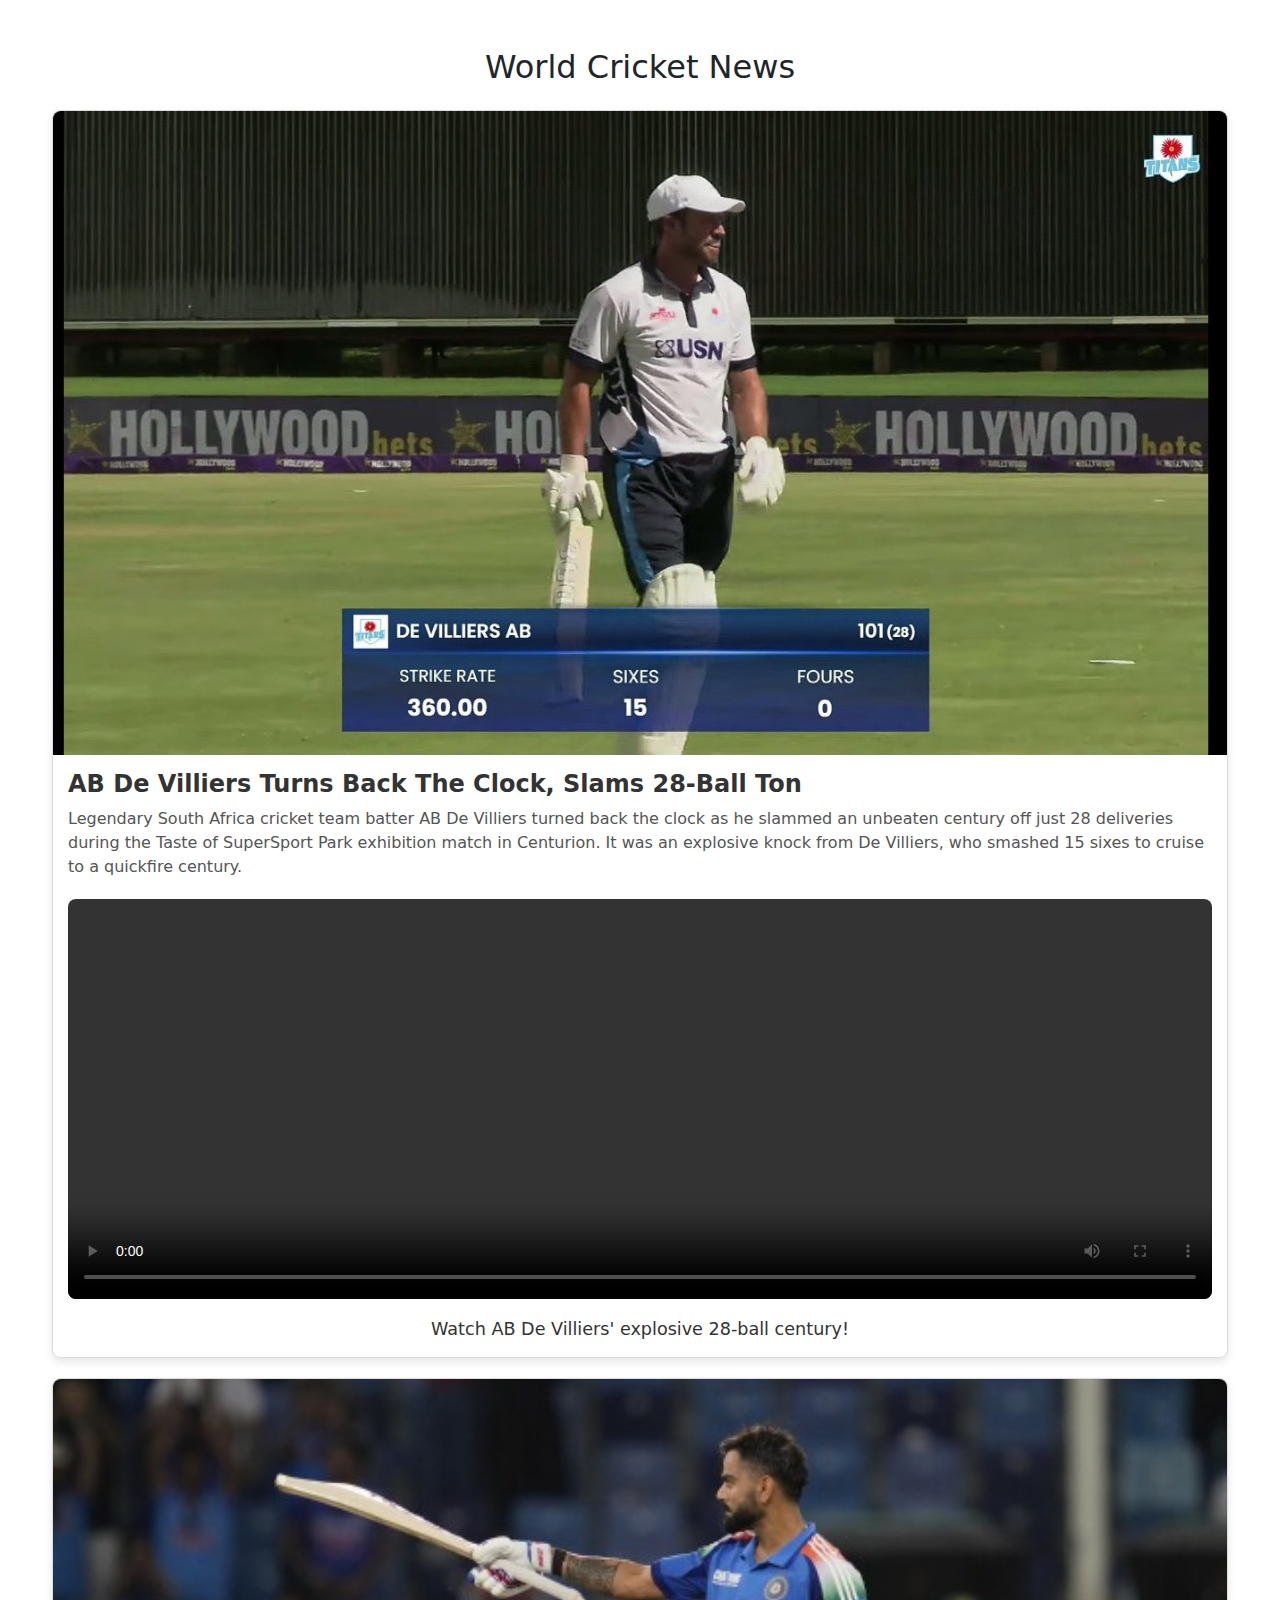
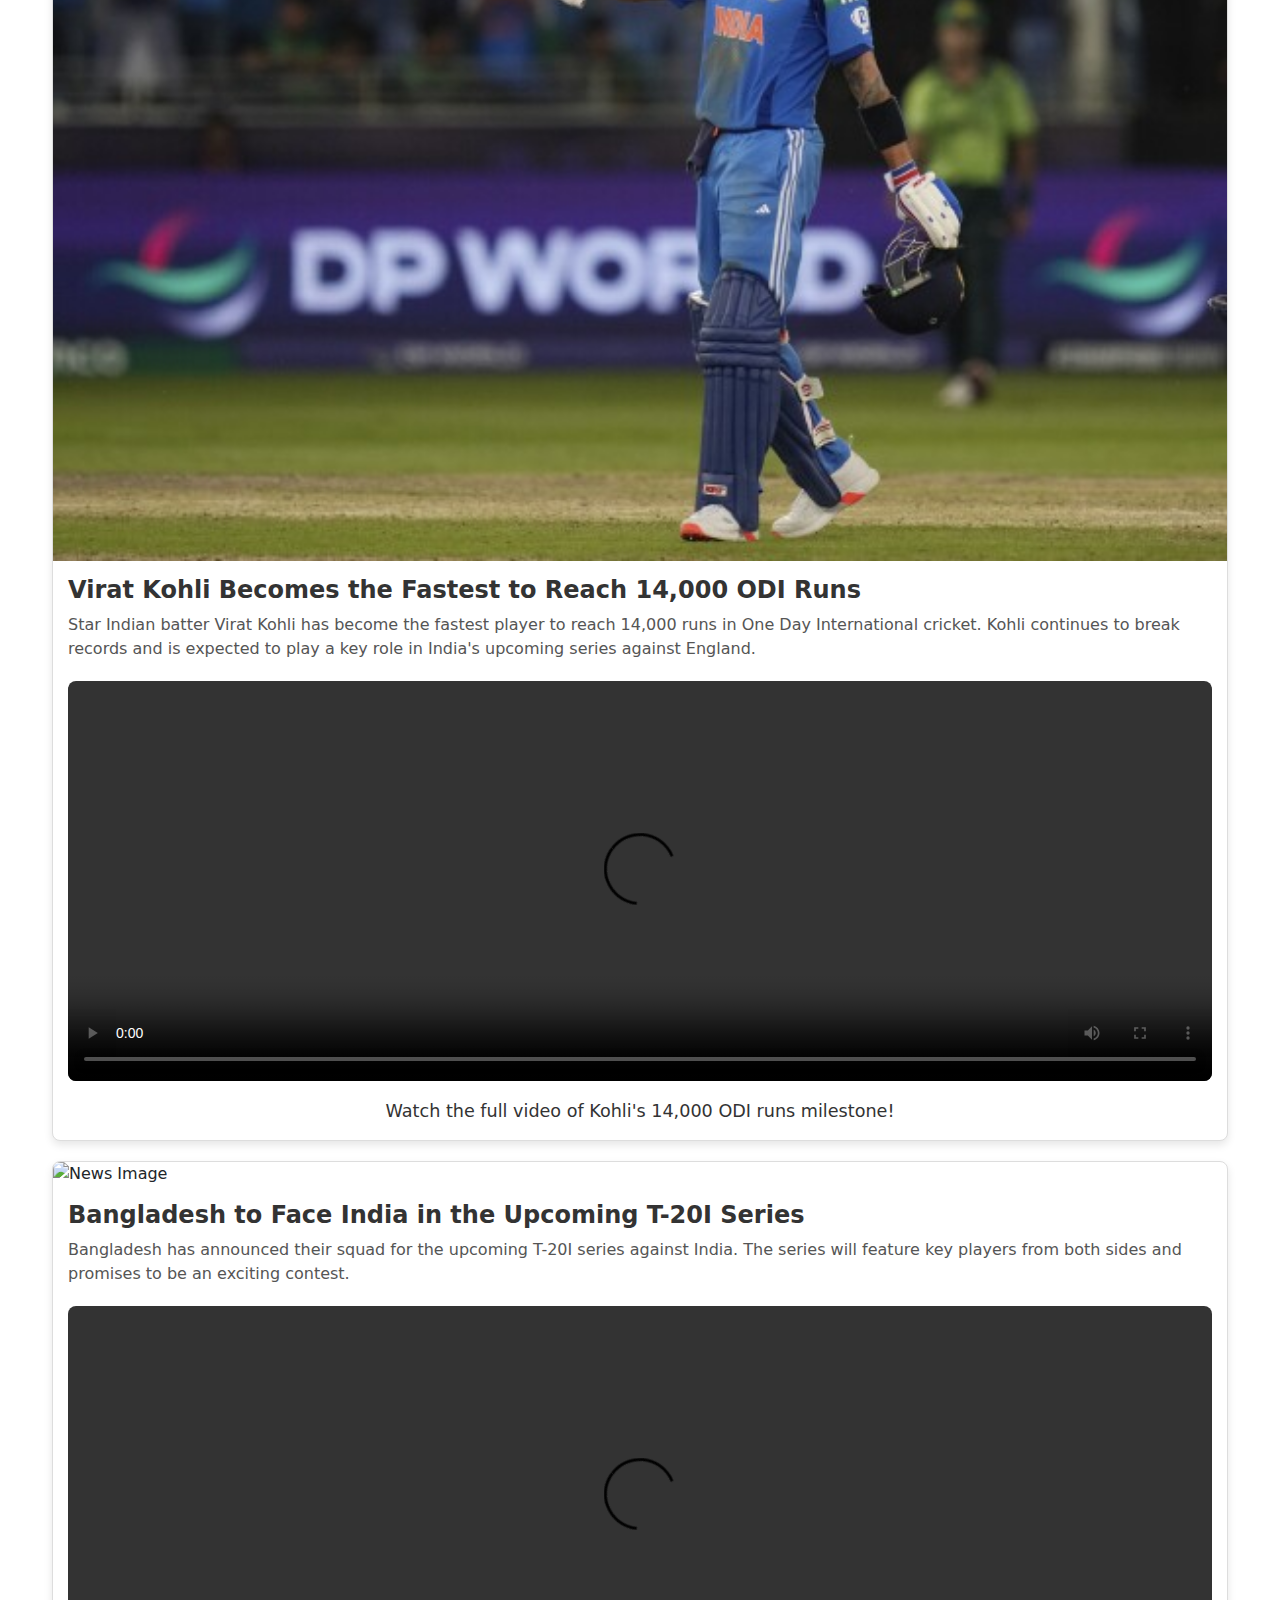
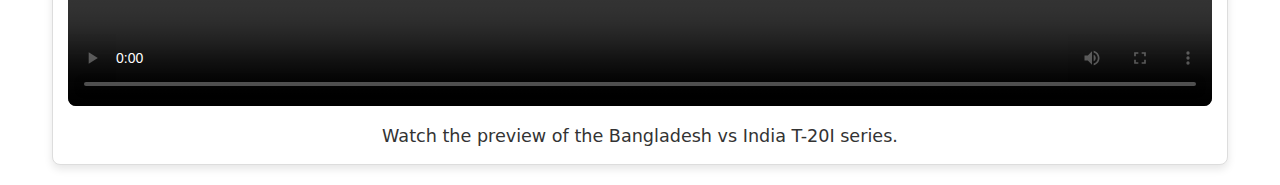
==== news.html @ 0e2b9bcd "update data" ====
<!DOCTYPE html>
<html lang="en">
<head>
    <meta charset="UTF-8">
    <meta name="viewport" content="width=device-width, initial-scale=1.0">
    <title>Cricket News</title>
    <link href="https://cdn.jsdelivr.net/npm/bootstrap@5.3.0-alpha1/dist/css/bootstrap.min.css" rel="stylesheet">
    <style>
        .news-card {
            background-color: #fff;
            border: 1px solid #ddd;
            border-radius: 8px;
            box-shadow: 0 4px 8px rgba(0, 0, 0, 0.1);
            margin-bottom: 20px;
        }

        .news-card img {
            width: 100%;
            height: auto;
            border-top-left-radius: 8px;
            border-top-right-radius: 8px;
        }
        

        .news-card-body {
            padding: 15px;
        }

        .news-title {
            font-size: 1.5rem;
            font-weight: bold;
            color: #333;
        }

        .news-description {
            font-size: 1rem;
            color: #555;
            margin-bottom: 15px;
        }

        .video-section {
            margin-top: 20px;
            text-align: center;
        }

        .video-section video {
            width: 100%;
            height: 400px;
            border-radius: 8px;
        }

        .video-description {
            margin-top: 10px;
            font-size: 1.1rem;
            color: #333;
        }

        .container {
            max-width: 1200px;
            margin: auto;
        }
        .navbar {
            background-color: #0b0c0c;
        }

        /* Text color white for navbar links */
        .navbar-nav .nav-link {
            color: #fff; /* Set navbar links text to white */
        }

        .navbar-nav .nav-link.active {
            color: #ffd700; /* Active link color */
        }

        /* Make the "CricketHub" brand text white */
        .navbar-brand {
            color: #fff; /* Set brand text to white */
        }
    </style>
</head>
<body>
    

    <div class="container mt-5">
        <h2 class="text-center mb-4">World Cricket News</h2>

        <!-- Cricket News Card 1 -->
        <div class="news-card">
            <img src="Roxabd.jpeg" alt="News Image">
            <div class="news-card-body">
                <h3 class="news-title">AB De Villiers Turns Back The Clock, Slams 28-Ball Ton</h3>
                <p class="news-description">
                    Legendary South Africa cricket team batter AB De Villiers turned back the clock as he slammed an unbeaten century off just 28 deliveries during the Taste of SuperSport Park exhibition match in Centurion. It was an explosive knock from De Villiers, who smashed 15 sixes to cruise to a quickfire century.
                </p>
                
                <!-- Video Section -->
                <div class="video-section">
                    <video controls>
                        <iframe width="100%" height="315" src="https://www.youtube.com/embed/uyDgtPW0onY" title="AB De Villiers 28-Ball Ton" frameborder="0" allow="accelerometer; autoplay; encrypted-media; gyroscope; picture-in-picture" allowfullscreen></iframe>

                        Your browser does not support the video tag.
                    </video>
                    <div class="video-description">
                        Watch AB De Villiers' explosive 28-ball century!
                    </div>
                </div>
            </div>
        </div>

        <!-- Cricket News Card 2 -->
        <div class="news-card">
            <img src="virat.3.jpeg" alt="News Image">
            <div class="news-card-body">
                <h3 class="news-title">Virat Kohli Becomes the Fastest to Reach 14,000 ODI Runs</h3>
                <p class="news-description">
                    Star Indian batter Virat Kohli has become the fastest player to reach 14,000 runs in One Day International cricket. Kohli continues to break records and is expected to play a key role in India's upcoming series against England.
                </p>
                
                <!-- Video Section -->
                <div class="video-section">
                    <video controls>
                        <source src="video/virat-kohli-14000-runs.mp4" type="video/mp4">
                        Your browser does not support the video tag.
                    </video>
                    <div class="video-description">
                        Watch the full video of Kohli's 14,000 ODI runs milestone!
                    </div>
                </div>
            </div>
        </div>

        <!-- Cricket News Card 3 -->
        <div class="news-card">
            <img src="https://via.placeholder.com/1200x400?text=Cricket+News+Image+3" alt="News Image">
            <div class="news-card-body">
                <h3 class="news-title">Bangladesh to Face India in the Upcoming T-20I Series</h3>
                <p class="news-description">
                    Bangladesh has announced their squad for the upcoming T-20I series against India. The series will feature key players from both sides and promises to be an exciting contest.
                </p>
                
                <!-- Video Section -->
                <div class="video-section">
                    <video controls>
                        <source src="video/bangladesh-vs-india-t20i.mp4" type="video/mp4">
                        Your browser does not support the video tag.
                    </video>
                    <div class="video-description">
                        Watch the preview of the Bangladesh vs India T-20I series.
                    </div>
                </div>
            </div>
        </div>

    </div>

    <!-- Bootstrap JS and dependencies -->
    <script src="https://cdn.jsdelivr.net/npm/@popperjs/core@2.11.6/dist/umd/popper.min.js"></script>
    <script src="https://cdn.jsdelivr.net/npm/bootstrap@5.3.0-alpha1/dist/js/bootstrap.min.js"></script>

</body>
</html>
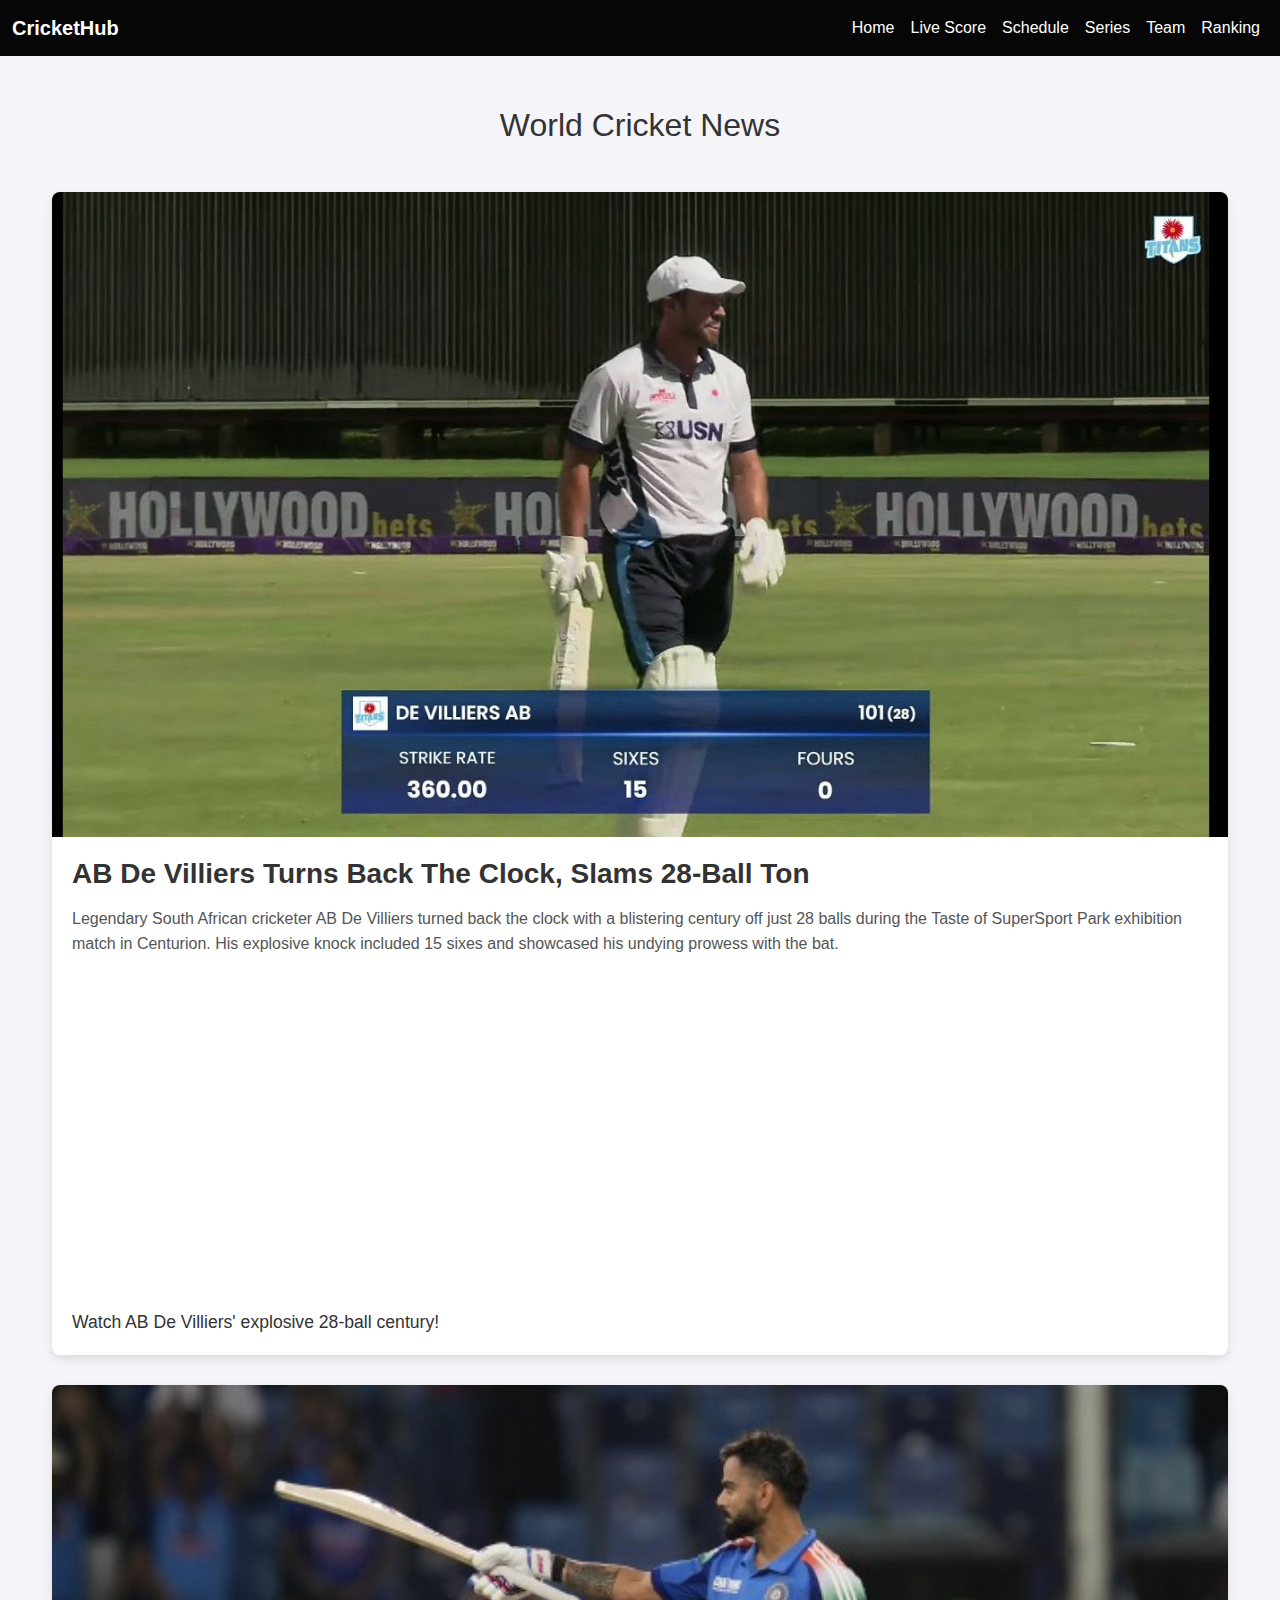
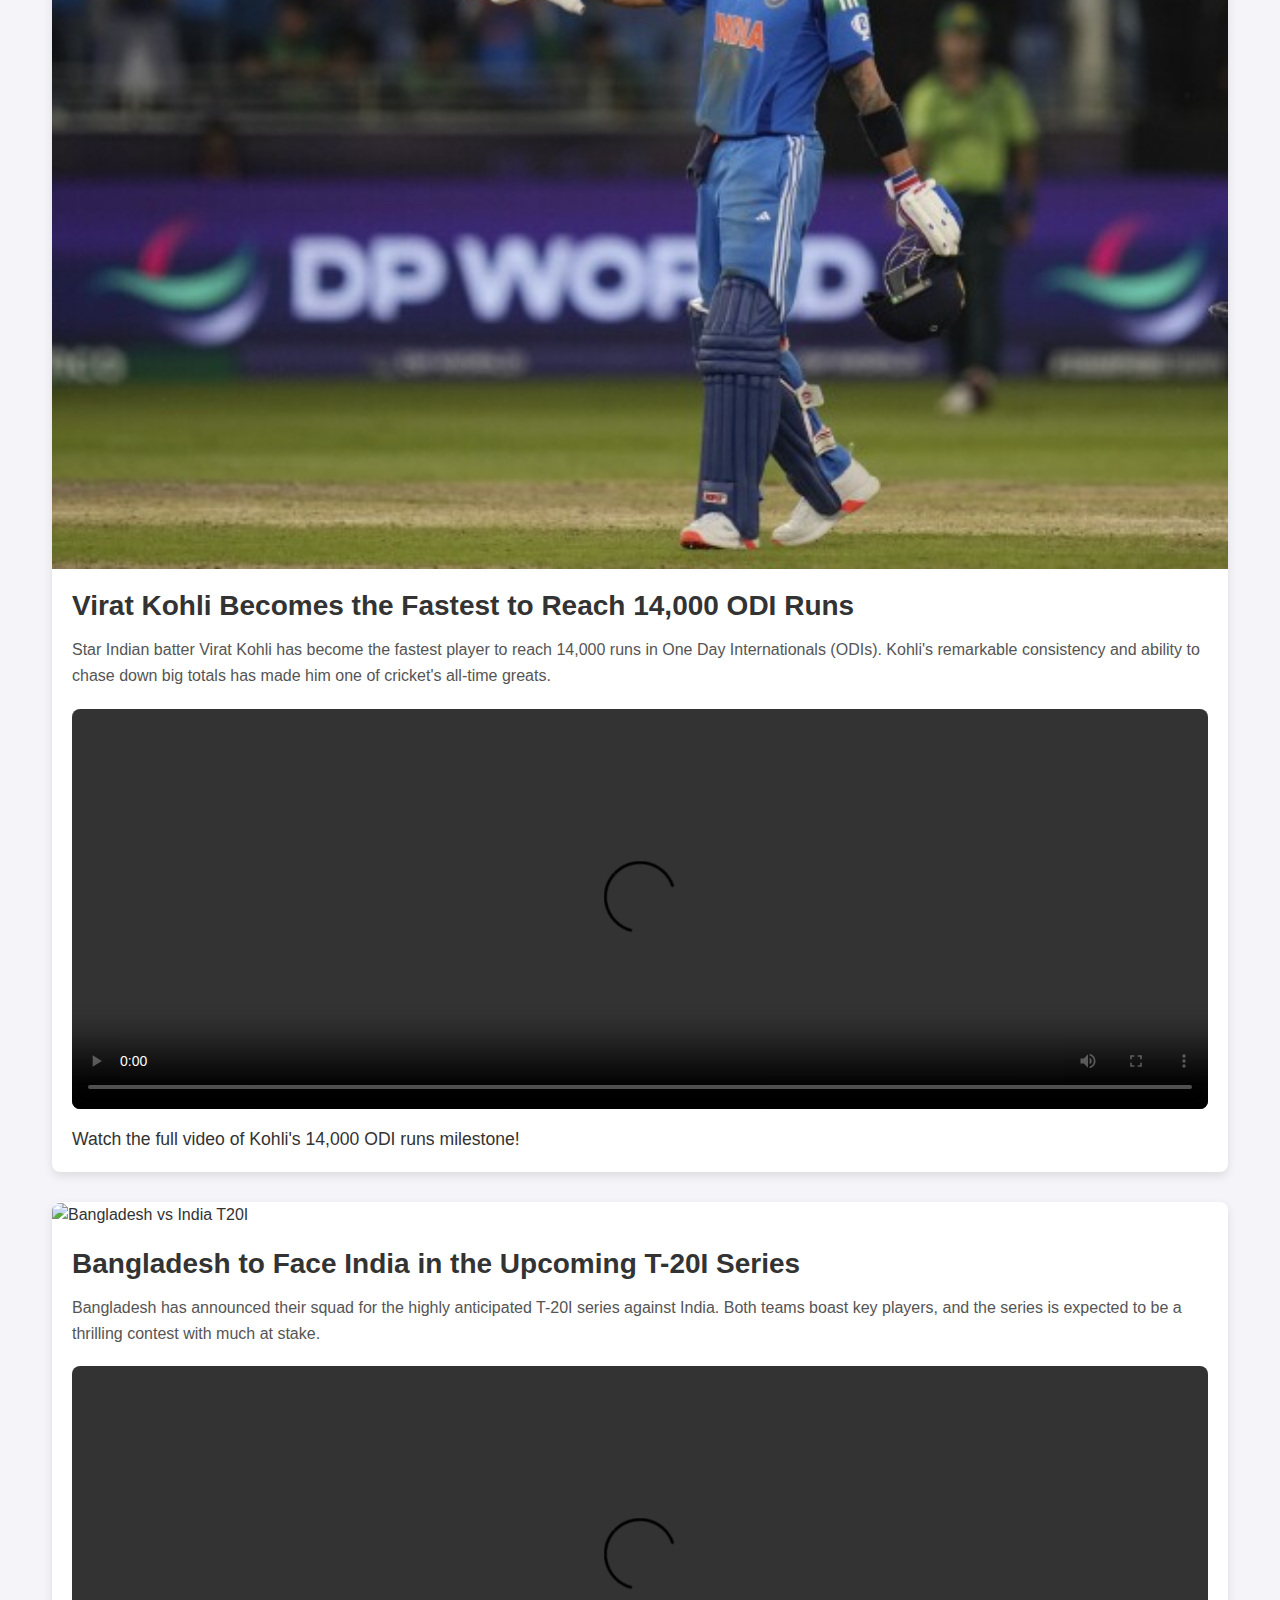
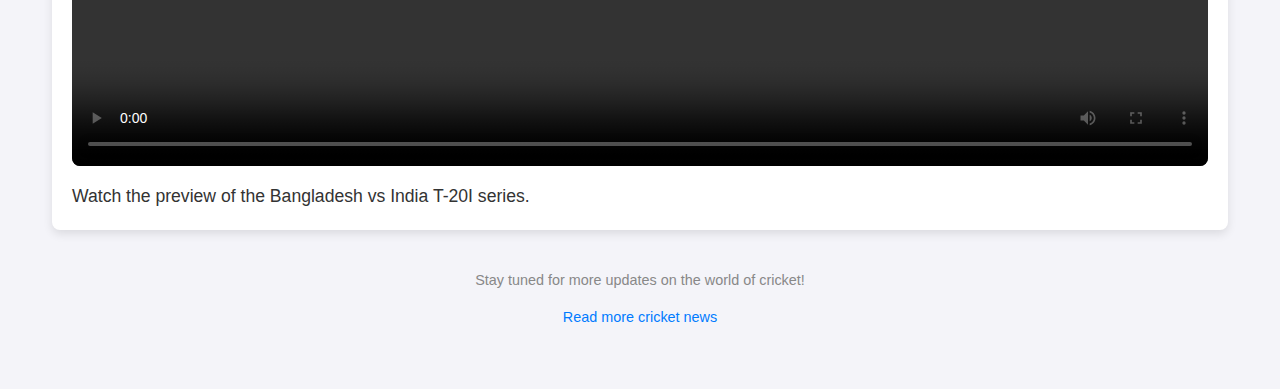
==== commit ff9d4daa: "update navbar" ====
--- a/news.html
+++ b/news.html
@@ -1,46 +1,79 @@
 <!DOCTYPE html>
 <html lang="en">
+
 <head>
     <meta charset="UTF-8">
     <meta name="viewport" content="width=device-width, initial-scale=1.0">
     <title>Cricket News</title>
     <link href="https://cdn.jsdelivr.net/npm/bootstrap@5.3.0-alpha1/dist/css/bootstrap.min.css" rel="stylesheet">
     <style>
+        body {
+            font-family: 'Arial', sans-serif;
+            background-color: #f4f4f9;
+            color: #333;
+        }
+
+        .navbar {
+            background-color: #060606;
+        }
+
+        .navbar-brand {
+            color: white;
+            font-weight: bold;
+        }
+        .navbar-nav .nav-link {
+            color: #fff !important;
+        }
+
+        .navbar-nav .nav-link.active {
+            color: #fff !important;
+        }
+
+        .container {
+            max-width: 1200px;
+            margin: 50px auto;
+        }
+
         .news-card {
             background-color: #fff;
-            border: 1px solid #ddd;
             border-radius: 8px;
-            box-shadow: 0 4px 8px rgba(0, 0, 0, 0.1);
-            margin-bottom: 20px;
+            box-shadow: 0 4px 10px rgba(0, 0, 0, 0.1);
+            margin-bottom: 30px;
+            transition: transform 0.3s ease;
+        }
+
+        .news-card:hover {
+            transform: translateY(-5px);
         }
 
         .news-card img {
             width: 100%;
-            height: auto;
+            height: 100%;
+            object-fit: cover;
             border-top-left-radius: 8px;
             border-top-right-radius: 8px;
         }
-        
 
         .news-card-body {
-            padding: 15px;
+            padding: 20px;
         }
 
         .news-title {
-            font-size: 1.5rem;
+            font-size: 1.75rem;
             font-weight: bold;
             color: #333;
+            margin-bottom: 15px;
         }
 
         .news-description {
             font-size: 1rem;
             color: #555;
-            margin-bottom: 15px;
+            line-height: 1.6;
+            margin-bottom: 20px;
         }
 
         .video-section {
             margin-top: 20px;
-            text-align: center;
         }
 
         .video-section video {
@@ -55,51 +88,76 @@
             color: #333;
         }
 
-        .container {
-            max-width: 1200px;
-            margin: auto;
-        }
-        .navbar {
-            background-color: #0b0c0c;
-        }
-
-        /* Text color white for navbar links */
-        .navbar-nav .nav-link {
-            color: #fff; /* Set navbar links text to white */
-        }
-
-        .navbar-nav .nav-link.active {
-            color: #ffd700; /* Active link color */
-        }
-
-        /* Make the "CricketHub" brand text white */
-        .navbar-brand {
-            color: #fff; /* Set brand text to white */
+        .card-footer {
+            text-align: center;
+            font-size: 0.9rem;
+            color: #888;
+            padding: 10px 0;
+        }
+
+        .card-footer a {
+            color: #007bff;
+            text-decoration: none;
+        }
+
+        .card-footer a:hover {
+            text-decoration: underline;
         }
     </style>
 </head>
+
 <body>
-    
-
-    <div class="container mt-5">
-        <h2 class="text-center mb-4">World Cricket News</h2>
+
+    <nav class="navbar navbar-expand-lg navbar-light">
+        <div class="container-fluid">
+            <a class="navbar-brand" href="#">CricketHub</a>
+            <button class="navbar-toggler" type="button" data-bs-toggle="collapse" data-bs-target="#navbarNav"
+                aria-controls="navbarNav" aria-expanded="false" aria-label="Toggle navigation">
+                <span class="navbar-toggler-icon"></span>
+            </button>
+            <div class="collapse navbar-collapse" id="navbarNav">
+                <ul class="navbar-nav ms-auto">
+                    <li class="nav-item">
+                        <a class="nav-link" href="index.html">Home</a>
+                    </li>
+                    <li class="nav-item">
+                        <a class="nav-link active" href="#">Live Score</a>
+                    </li>
+                    <li class="nav-item">
+                        <a class="nav-link active" href="schedule.html">Schedule</a>
+                    </li>
+                    <li class="nav-item">
+                        <a class="nav-link active" href="series.html">Series</a>
+                    </li>
+                    <li class="nav-item">
+                        <a class="nav-link" href="teams.html">Team</a>
+                    </li>
+                    <li class="nav-item">
+                        <a class="nav-link" href="ranking.html">Ranking</a>
+                    </li>
+                    
+                </ul>
+            </div>
+    </nav>
+
+    <div class="container">
+        <h2 class="text-center mb-5">World Cricket News</h2>
 
         <!-- Cricket News Card 1 -->
         <div class="news-card">
-            <img src="Roxabd.jpeg" alt="News Image">
+            <img src="Roxabd.jpeg" alt="AB De Villiers 28-Ball Ton">
             <div class="news-card-body">
                 <h3 class="news-title">AB De Villiers Turns Back The Clock, Slams 28-Ball Ton</h3>
                 <p class="news-description">
-                    Legendary South Africa cricket team batter AB De Villiers turned back the clock as he slammed an unbeaten century off just 28 deliveries during the Taste of SuperSport Park exhibition match in Centurion. It was an explosive knock from De Villiers, who smashed 15 sixes to cruise to a quickfire century.
+                    Legendary South African cricketer AB De Villiers turned back the clock with a blistering century off
+                    just 28 balls during the Taste of SuperSport Park exhibition match in Centurion. His explosive knock
+                    included 15 sixes and showcased his undying prowess with the bat.
                 </p>
-                
-                <!-- Video Section -->
+
                 <div class="video-section">
-                    <video controls>
-                        <iframe width="100%" height="315" src="https://www.youtube.com/embed/uyDgtPW0onY" title="AB De Villiers 28-Ball Ton" frameborder="0" allow="accelerometer; autoplay; encrypted-media; gyroscope; picture-in-picture" allowfullscreen></iframe>
-
-                        Your browser does not support the video tag.
-                    </video>
+                    <iframe width="100%" height="315" src="https://www.youtube.com/embed/uyDgtPW0onY"
+                        title="AB De Villiers 28-Ball Ton" frameborder="0" allow="accelerometer; autoplay; encrypted-media; gyroscope; picture-in-picture"
+                        allowfullscreen></iframe>
                     <div class="video-description">
                         Watch AB De Villiers' explosive 28-ball century!
                     </div>
@@ -109,14 +167,15 @@
 
         <!-- Cricket News Card 2 -->
         <div class="news-card">
-            <img src="virat.3.jpeg" alt="News Image">
+            <img src="virat.3.jpeg" alt="Virat Kohli 14,000 ODI Runs">
             <div class="news-card-body">
                 <h3 class="news-title">Virat Kohli Becomes the Fastest to Reach 14,000 ODI Runs</h3>
                 <p class="news-description">
-                    Star Indian batter Virat Kohli has become the fastest player to reach 14,000 runs in One Day International cricket. Kohli continues to break records and is expected to play a key role in India's upcoming series against England.
+                    Star Indian batter Virat Kohli has become the fastest player to reach 14,000 runs in One Day
+                    Internationals (ODIs). Kohli's remarkable consistency and ability to chase down big totals has made him
+                    one of cricket's all-time greats.
                 </p>
-                
-                <!-- Video Section -->
+
                 <div class="video-section">
                     <video controls>
                         <source src="video/virat-kohli-14000-runs.mp4" type="video/mp4">
@@ -131,14 +190,14 @@
 
         <!-- Cricket News Card 3 -->
         <div class="news-card">
-            <img src="https://via.placeholder.com/1200x400?text=Cricket+News+Image+3" alt="News Image">
+            <img src="https://via.placeholder.com/1200x400?text=Cricket+News+Image+3" alt="Bangladesh vs India T20I">
             <div class="news-card-body">
                 <h3 class="news-title">Bangladesh to Face India in the Upcoming T-20I Series</h3>
                 <p class="news-description">
-                    Bangladesh has announced their squad for the upcoming T-20I series against India. The series will feature key players from both sides and promises to be an exciting contest.
+                    Bangladesh has announced their squad for the highly anticipated T-20I series against India. Both teams
+                    boast key players, and the series is expected to be a thrilling contest with much at stake.
                 </p>
-                
-                <!-- Video Section -->
+
                 <div class="video-section">
                     <video controls>
                         <source src="video/bangladesh-vs-india-t20i.mp4" type="video/mp4">
@@ -151,6 +210,11 @@
             </div>
         </div>
 
+        <div class="card-footer">
+            <p>Stay tuned for more updates on the world of cricket!</p>
+            <a href="#">Read more cricket news</a>
+        </div>
+
     </div>
 
     <!-- Bootstrap JS and dependencies -->
@@ -158,4 +222,5 @@
     <script src="https://cdn.jsdelivr.net/npm/bootstrap@5.3.0-alpha1/dist/js/bootstrap.min.js"></script>
 
 </body>
+
 </html>
